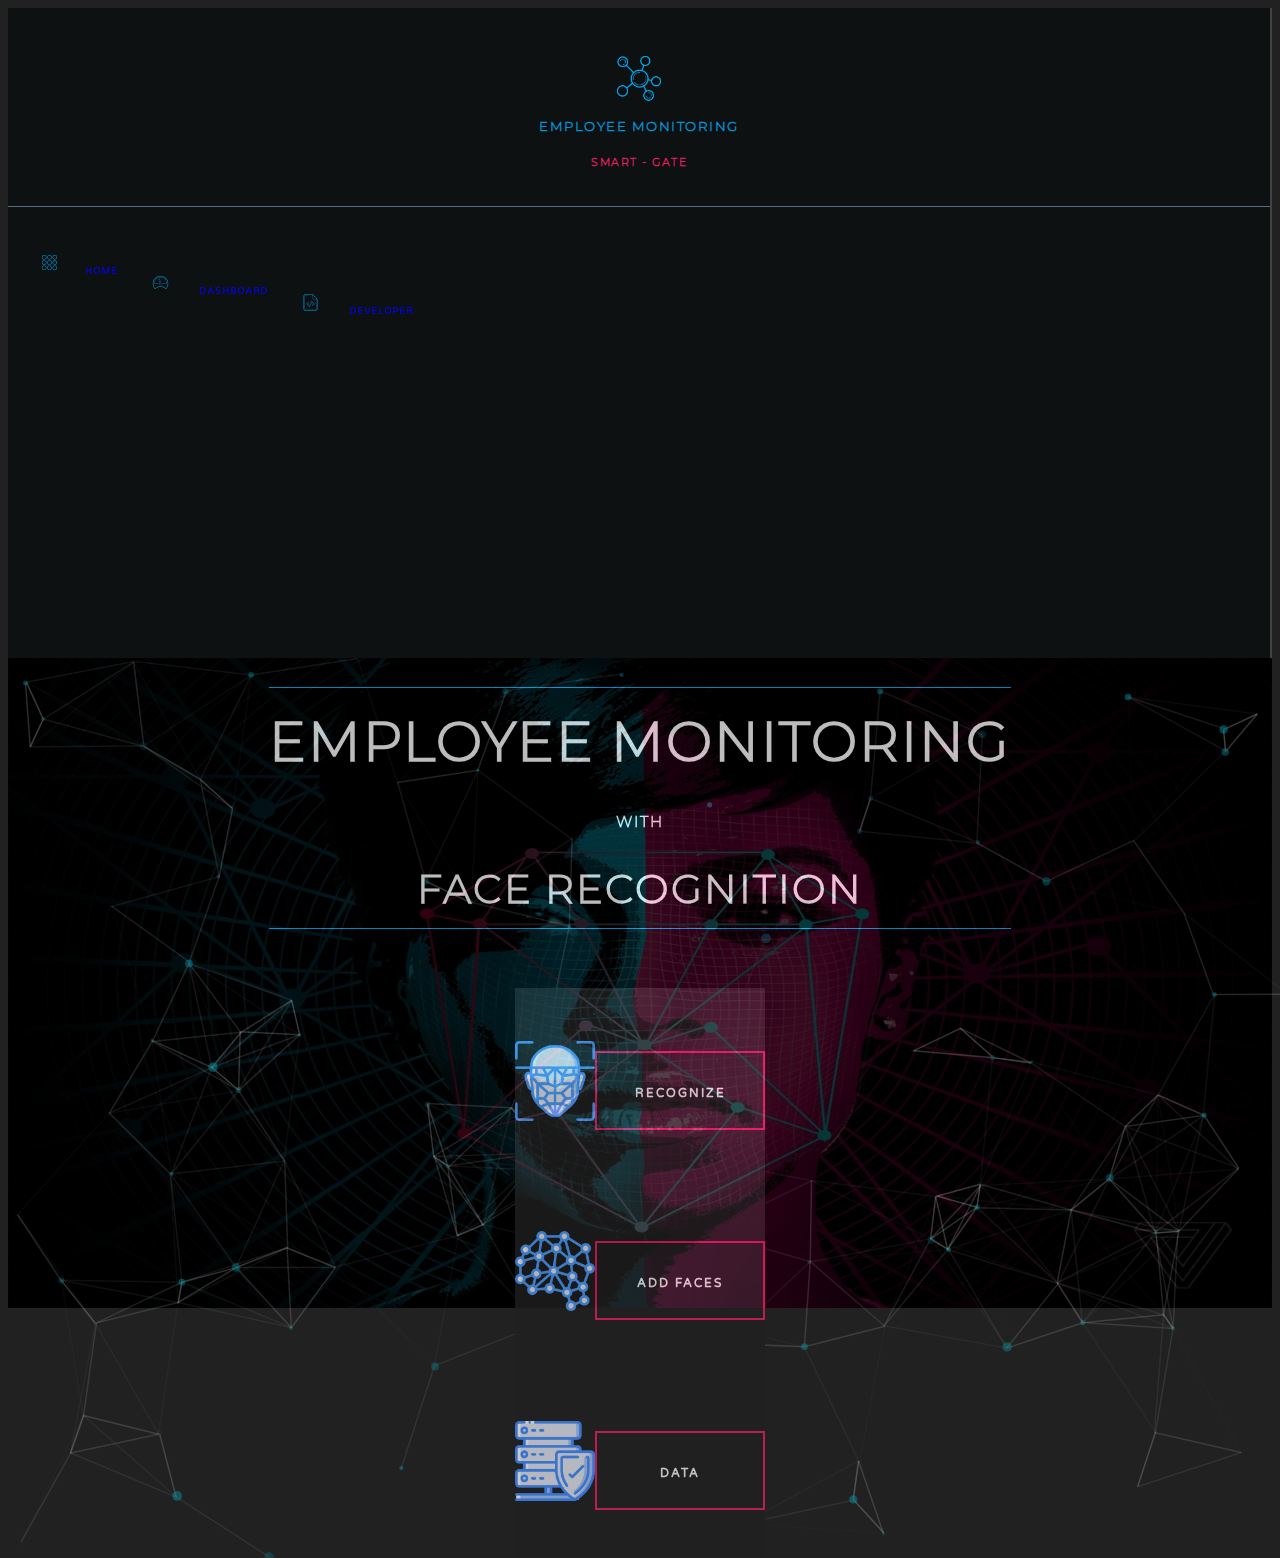
==== template/index.html @ 38962360 "For Raspi" ====
<!DOCTYPE html>
<html>

<head>
    <link rel="stylesheet" href="../node_modules/bootstrap/dist/css/bootstrap.min.css">
    <link rel="stylesheet" href="../static/css/bootstrap-datepicker.min.css">
    <link rel="stylesheet" href="../static/css/style.css">
    <meta charset="UTF-8">
    <title>Employee Monitoring</title>
</head>

<body ng-app="mainApp">
    <div class="row" id="main-row">
        <div class="col-lg-3" id="sidebar-col">
            <div id="header-wrapper">
                <center>
                    <img src="../static/icons/icons8-mind-map-100.png" alt="">
                    <h5>EMPLOYEE MONITORING</h5>
                    <h6>SMART - GATE</h6>
                </center>
            </div>
            <hr id="separator">
            <div id="button-wrapper">
                <a href="#!/landingPage" class="btn btn-primary" id="first-btn">
                    <p><img src="../static/icons/icons8-circled-menu-23.png" alt=""><span></span>Home</p>
                </a>
                <br>
                <a href="#!/dashboard" class="btn btn-primary" id="second-btn">
                    <p><img src="../static/icons/icons8-speed-23.png" alt=""> <span></span>Dashboard</p>
                </a>
                <br>
                <!-- <a href="#!/recognize" class="btn btn-primary" id="third-btn">
                    <p><img src="../static/icons/icons8-settings-23.png" alt=""> <span></span>Settings </p>
                </a>
                <br> -->
                <a href="#!/developer" class="btn btn-primary" id="fourth-btn">
                    <p><img src="../static/icons/icons8-source-code-23.png" alt=""> <span></span>Developer</p>
                </a>
            </div>
        </div>
        <div class="col-lg-9" id="main-col">
            <div id="main-view-wrapper">
                <ng-view></ng-view>
            </div>
        </div>
    </div>

    <!-- Static Library -->
    <script src="../static/js/lib/angular.min.js"></script>
    <script src="../static/js/lib/angular-route.min.js"></script>
    <script src="../static/js/lib/angular-animate.min.js"></script>
    <script src="../static/js/lib/particles.min.js"></script>
    <script src="../static/js/app.js"></script>
    
    <script src="../node_modules/jquery/dist/jquery.js"></script>
    <script src="../static/js/config.js"></script>
    <script src="../node_modules/bootstrap/dist/js/bootstrap.min.js"></script>
    <script src="../static/js/lib/bootstrap-datepicker.min.js "></script>
    <script src="../node_modules/sweetalert/dist/sweetalert.min.js"></script>

    <!-- Angular Pages -->
    <script src="../static/js/component/dashboard/Dashboard.js"></script>
    <script src="../static/js/component/landing-page/LandingPage.js"></script>

    <!-- Controller -->
    <script src="../static/js/component/service/ServiceController.js"></script>
    <script src="../static/js/component/add-faces/AddFacesController.js"></script>
    <script src="../static/js/component/add-faces-two/AddFacesTwoController.js"></script>
    <script src="../static/js/component/add-faces-three/AddFacesThreeController.js"></script>
    <script src="../static/js/component/data-page/DataController.js"></script>
    <script src="../static/js/component/form/FormController.js"></script>
    <script src="../static/js/component/recognize/RecognizeController.js"></script>
    <script src="../static/js/component/developer/DeveloperController.js"></script>
    <script src="../static/js/component/central-data/CentralDataController.js"></script>
    <script src="../static/js/component/login-data/LoginDataController.js"></script>
    <script src="../static/js/component/logout-data/LogoutDataController.js"></script>

    <!-- Services -->
    <script src="../static/js/services/FaceInformationService.js"></script>
    <script src="../static/js/services/LoginEmployeeService.js"></script>
    <script src="../static/js/services/LogoutEmployeeService.js"></script>
</body>


</html>
---- static/css/style.css ----
@font-face {
    font-family: 'Varela-Round';
    src: url('../fonts/VarelaRound-Regular.ttf')
}

@font-face {
    font-family: 'Montserrat-Light';
    src: url('../fonts/Montserrat-Light.ttf')
}

* {
    font-family: 'Varela-Round';
    letter-spacing: 1.5px;
}

p {
    font-size: 14px;
    letter-spacing: 1.5px;
}

body {
    background-color: #212121;
    color: #F5F5F5;
}
a.btn,
button.btn {
    font-family: 'Varela-Round';
    text-transform: uppercase;
    font-size: .8em;
    border-radius: 1.5px;
}

.title {
    margin-top: 15px;
    font-size: 28px;
    font-family: 'Montserrat-Light';
    letter-spacing: 2px;
    color: #03A9F4;
}

#separator {
    background-color: #424242;
    border: none;
    height: 1px;
    width: 250px;
}

#main-row {
    margin: 0 !important
}

#main-col {
    padding: 0 !important;
    margin: 0;
}

#sidebar-col {
    padding: 0 !important;
    border-right: 2px solid #424242;
    height: 650px;
    background-color: #0e1111;
}

#header-wrapper {
    background-color: #0e1111;
    height: 190px;
}

#header-wrapper > center > h5 {
    font-family: 'Montserrat-Light';
    margin-top: 5px;
    opacity: 0.85;
    color: #03a9f4;
    /* height: 110px; */
}


#header-wrapper > center > img {
    margin-top: 40px;
    height: 60px;
}

#header-wrapper > center > h6 {
    margin-top: 8px;
    font-family: 'Montserrat-Light';
    text-transform: uppercase;
    color: #E91E63;
}


#button-wrapper {
    margin-top: 30px;
}

#button-wrapper > a {
    width: 100%;
    height: 60px;
    border-radius: 0;
    background-color:  #0e1111;
    border: none;
}

#button-wrapper > a:hover {
    background-color: #2196F3;
}

#button-wrapper > a > p {
    font-size: .7em;
    font-family: 'Varela-Round';
    margin-top: 14px;
    text-transform: uppercase;
    letter-spacing: 1px;
}

.btn:focus,
.btn:active {
    outline: none !important;
    box-shadow: none;
}

/* Button Label */
#first-btn > p,
#second-btn > p,
#third-btn > p,
#fourth-btn > p{
    padding-left: 30px;
    float: left;
}


#first-btn > p > img,
#second-btn > p > img,
#third-btn > p > img,
#fourth-btn > p > img{
    padding-right: 25px;
}

/* Landing Page */
#landingpage-main-section {
    background-color: #0B0C10;
    height: 650px;
    background-image: url('../img/acastro_170919_2003_0001.0.jpg');
    background-size: 100% 100%;
    background-position: center;
    background-repeat: no-repeat;
    position: relative;
}

#layer-color {
    position: absolute;
    height: 100%;
    width: 100%;
    top: 0;
    left: 0;
    background-color: black;
    opacity: .77;
}

#particles-js {
    /* height: 640px; */
    position: fixed;
    height: 100%;
    width: 100%;
}

#content-wrapper {
    width: 100%;
    z-index: 100;
    position: absolute;
    top: 0;
    left: 0;
}

#upper-content {
    height: 300px;
    /* border-bottom: 1px solid #03a9f4; */
}

#upper-content-wrapper {
    width: 100%;
    height: 100%;
    display: flex;
    justify-content: center;
    align-items: center;
}

#upper-content-wrapper > div {
    border-top: 1px solid #03a9f4;
    border-bottom: 1px solid #03a9f4;
}

#upper-content-wrapper > div > h1{
    margin-top: 20px;
    font-family: 'Montserrat-Light';
    text-transform: uppercase;
    font-size: 55px;
    letter-spacing: 2px;    
    text-align: center;
}

#upper-content-wrapper > div > h2{
    font-family: 'Montserrat-Light';
    text-transform: uppercase;
    font-size: 40px;
    letter-spacing: 2px;    
    text-align: center;
    margin-bottom: 15px;
}


#upper-content-wrapper > div > h4{
    font-family: 'Montserrat-Light';
    text-transform: uppercase;
    font-size: 15px;
    letter-spacing: 2px;    
    text-align: center;
}

#card-content-wrapper {
    margin-top: 30px;
    width: 100%;
}

#card-box {
    background-color: #212121;
    height: 190px;
    width: 250px;
    display: flex;
    justify-content: center;
    align-items: center;
    text-decoration: none;
}

#card-box:hover {
    border: 2px solid #03a9f4;
}

#image-box > img{
    height: 80px;
    width: 80px;
}

#label-wrapper {
    margin-top: 15px;
    padding-left: 20px;
    padding-right: 20px;
    padding-top: 5px;
    border: 2px solid #E91E63;
    width: 150px;
}

#label {
    font-family: 'Varela-Round';
    color: #F5F5F5;
    font-size: 12px;
    text-transform: uppercase;
    letter-spacing: 2px;
}

#back-icon:hover {
    border: 1px solid #03a9f4;
    border-radius: 100px;
}

#progress-bar-wrapper {
    margin-top: 40px;
}

/* Progress Bar*/
#progress-bar-one,
#progress-bar-two,
#progress-bar-three {
    counter-reset: step;
}

#progress-bar-one li,
#progress-bar-two li,
#progress-bar-three li {
    font-family: 'Varela-Round';
    list-style-type: none;
    float: left;
    width: 30%;
    position: relative;
    text-align: center;
}

#progress-bar-one li::before,
#progress-bar-two li::before,
#progress-bar-three li::before {
    content: counter(step);
    counter-increment: step;
    width: 40px;
    height: 40px;
    line-height: 40px;
    border: 1px solid #9E9E9E;
    border-radius: 100px;
    display: block;
    text-align: center;
    margin: 0 auto 10px auto;
    background-color: #232b2b;
}

#progress-bar-one li::after,
#progress-bar-two li::after,
#progress-bar-three li::after{
    content: '';
    position: absolute;
    width: 250px;
    height: 1px;
    background-color: #9E9E9E;
    top: 20px;
    left: -45%;
    z-index: -1;
}

#progress-bar-one li:first-child::after,
#progress-bar-two li:first-child::after,
#progress-bar-three li:first-child::after {
    content: none;
}

#progress-bar-one li.active,
#progress-bar-two li.active,
#progress-bar-two li.active-two,
#progress-bar-three li.active,
#progress-bar-three li.active-two,
#progress-bar-three li.active-three {
    color: #03A9F4;
}

#progress-bar-one li.active::before,
#progress-bar-two li.active::before,
#progress-bar-two li.active-two::before,
#progress-bar-three li.active::before,
#progress-bar-three li.active-two::before,
#progress-bar-three li.active-three::before {
    border-color: #03A9F4;
    background-color: #03A9F4;
    color: #F5F5F5;
}

#progress-bar-two li.active + li::after,
#progress-bar-three li.active + li::after,
#progress-bar-three li.active-two + li::after {
    background-color: #03A9F4;
}

#update-form-wrapper {
    margin-top: 20px;
    width: 700px;
    background-color: #263238;
    padding: 25px 50px 10px 50px;
}

/* -------------- */

#form-wrapper {
    margin-top: 135px;
    width: 700px;
    background-color: #263238;
    padding: 25px 50px 50px 50px;
}

#update-btn {
    margin-top: 10px;
    margin-bottom: 15px;
    /* float: right; */
    width: 100%
}

#next-btn {
    margin-bottom: 15px;
    float: right;
}

#back-btn {
    margin-bottom: 15px;
    float: left;
}

#update-btn-wrapper {
    margin-bottom: 5px;
}

#btn-wrapper {
    margin-bottom: 30px;
}

#update-form-wrapper > form > input,
#update-form-wrapper > form > div.row > div.col-lg-6> input,
#form-wrapper > form > input,
#form-wrapper > form > div.row > div.col-lg-6> input{
    margin-bottom: 10px;
    border-radius: 0px;
    background-color: #263238;
    color: #F5F5F5;
    border-color: #78909C;
    font-size: 12px;

}

#update-form-wrapper > form > label,
#update-form-wrapper > form > div.row > div.col-lg-6> label,
#form-wrapper > form > label,
#form-wrapper > form > div.row > div.col-lg-6> label{
    float: left;
    font-size: 10px;
}


#form-wrapper > h4 {
    margin-bottom: 15px;
}

#capture-box {
    height: 100px;
    width: 100px;
    /* border: 1px solid #03A9F4; */
    /* border-radius: 10px; */
    background-image: url('../icons/icons8-face-id-100.png');
    background-size: cover;
    background-repeat: no-repeat;
    /* border-color: red; */
}

#capture-btn {
    margin-top: 10px;
    width: 200px;
}

#separator {
    border: none;
    background-color: #546E7A;
    width: 100%;
}

#employee-info-wrapper {
    border-left: 2px solid #03A9F4;
    padding-left: 10px;
}

#employee-info-wrapper > h6{
    text-align: left;
    padding-top: 6px;
    font-size: 13px;
}

#warningModal {
    color: #F5F5F5;
    background-color: #263238;
}

#modalMessage {
    color: #e57373;
}

#test {
    display: none;
}

/* Recognize */
#reconize-banner {
    height: 250px;
    display: flex;
    justify-content: center;
    align-items: center;
    padding: 0 180px 0 180px;

}

#recognize-cards{
    background-color: #263238;
    height: 190px;
    width: 300px;
    display: flex;
    justify-content: center;
    align-items: center;
    text-decoration: none;
    margin-top: 40px;
}

#recognize-cards:hover {
    border: 2px solid #03a9f4;
}

#recognize-cards > h6 {
    font-size: 12px;
    text-transform: uppercase;
    letter-spacing: 2px;
    padding: 5px 10px 5px 10px;
    color: #03A9F4;
    border: 2px solid #03A9F4;;
}

/* Data */

#data-btn-wrapper {
    padding: 0 40px 0 40px;
}

#data-banner {
    height: 250px;
    display: flex;
    justify-content: center;
    align-items: center;
    padding: 0 180px 0 180px;
}

#data-recognize-cards{
    background-color: #263238;
    height: 180px;
    width: 100%;
    display: flex;
    justify-content: center;
    align-items: center;
    text-decoration: none;
    margin-top: 40px;
}

#data-recognize-cards:hover {
    border: 2px solid #03a9f4;
}

#data-recognize-cards > h6 {
    font-size: 12px;
    text-transform: uppercase;
    letter-spacing: 2px;
    padding: 5px 10px 5px 10px;
    color: #03A9F4;
    border: 2px solid #03A9F4;;
}

/* Dashboard */
#dashboard-label-wrapper > h6{
    float: left;
    padding-left: 50px;
}

#dashboard-recognize-cards-one {
    border-left: 2px solid #EC407A; 
}


#dashboard-recognize-cards-two {
    border-left: 2px solid #81C784; 
}

#dashboard-recognize-cards-three {
    border-left: 2px solid #FFB74D; 
}

#dashboard-card-wrapper 
> center 
> .row 
> .col-lg-4 > div > a{
    /* border-left: 2px solid #EC407A; */
    background-color: #263238;
    height: 150px;
    width: 100%f;
    text-decoration: none;
    margin-top: 40px;
    padding-top: 20px;
}

#dashboard-image-box > img{
    float: right;
    padding-right: 20px;
    height: 80px;
}

#dashboard-image-box > h3 {
    font-family: 'Montserrat-Light';
    margin-top: 20px;
    /* padding-right: 100px !important; */
}

#dashboard-recognize-cards > h6 {
    font-size: 12px;
    text-transform: uppercase;
    letter-spacing: 2px;
    padding: 5px 10px 5px 10px;
    color: #03A9F4;
    border: 2px solid #03A9F4;
}

#dashboard-card-wrapper 
> center 
> .row 
> .col-lg-6 > .big-cards{
    background-color: #263238;
    height: 300px;
    width: 100%;
}

#dashboard-card-wrapper {
    padding: 0 50px 0 50px;
}

/* Login Data */
#logout-data-search,
#login-data-search {
    height: 200px;
}


/* Tables */
#table-wrapper {
    display: block;
    max-height: 480px;
    overflow-y: auto;
    -ms-overflow-style: -ms-autohiding-scrollbar;
}

#logout-table-wrapper,
#login-table-wrapper {
    display: block;
    max-height: 300px;
    overflow-y: auto;
    -ms-overflow-style: -ms-autohiding-scrollbar;
}

#read-only-employee-id {
    color: #03A9F4 !important;
}

/* Developer */
#developer-wrapper {
    margin-top: 40px;
}

#developer-wrapper 
> .row 
> .col-lg-4 
> .developer-cards {
    border: 2px solid #03A9F4;
    border-radius: 20px;
    height: 480px;
}


#developer-wrapper
> .row 
> .col-lg-4 
> .developer-cards 
> .container 
> .img-boxes {
    margin-top: 30px;
    margin-bottom: 30px;
}

#info-wrapper > h6{
    font-size: 10px;
    margin-bottom: 10px;
}

#info-wrapper > h6 > img {
    height: 18px;
    width: 18px;
}
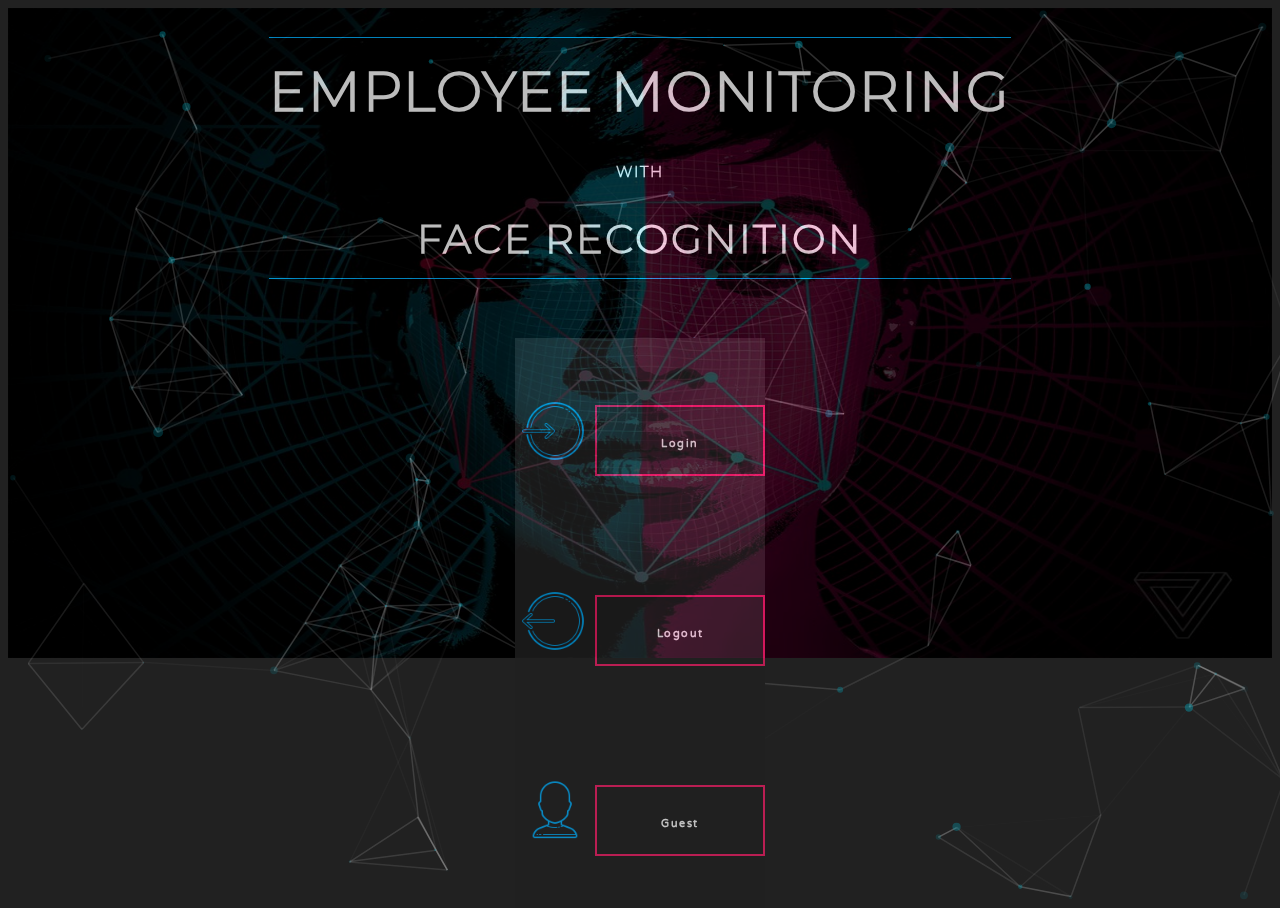
==== commit af04d8ae: "Modify Landing Page" ====
--- a/template/index.html
+++ b/template/index.html
@@ -10,40 +10,13 @@
 </head>
 
 <body ng-app="mainApp">
-    <div class="row" id="main-row">
-        <div class="col-lg-3" id="sidebar-col">
-            <div id="header-wrapper">
-                <center>
-                    <img src="../static/icons/icons8-mind-map-100.png" alt="">
-                    <h5>EMPLOYEE MONITORING</h5>
-                    <h6>SMART - GATE</h6>
-                </center>
-            </div>
-            <hr id="separator">
-            <div id="button-wrapper">
-                <a href="#!/landingPage" class="btn btn-primary" id="first-btn">
-                    <p><img src="../static/icons/icons8-circled-menu-23.png" alt=""><span></span>Home</p>
-                </a>
-                <br>
-                <a href="#!/dashboard" class="btn btn-primary" id="second-btn">
-                    <p><img src="../static/icons/icons8-speed-23.png" alt=""> <span></span>Dashboard</p>
-                </a>
-                <br>
-                <!-- <a href="#!/recognize" class="btn btn-primary" id="third-btn">
-                    <p><img src="../static/icons/icons8-settings-23.png" alt=""> <span></span>Settings </p>
-                </a>
-                <br> -->
-                <a href="#!/developer" class="btn btn-primary" id="fourth-btn">
-                    <p><img src="../static/icons/icons8-source-code-23.png" alt=""> <span></span>Developer</p>
-                </a>
-            </div>
-        </div>
-        <div class="col-lg-9" id="main-col">
-            <div id="main-view-wrapper">
-                <ng-view></ng-view>
-            </div>
+
+    <div class="" id="main-col">
+        <div id="main-view-wrapper">
+            <ng-view></ng-view>
         </div>
     </div>
+
 
     <!-- Static Library -->
     <script src="../static/js/lib/angular.min.js"></script>
@@ -51,29 +24,15 @@
     <script src="../static/js/lib/angular-animate.min.js"></script>
     <script src="../static/js/lib/particles.min.js"></script>
     <script src="../static/js/app.js"></script>
-    
+
     <script src="../node_modules/jquery/dist/jquery.js"></script>
     <script src="../static/js/config.js"></script>
     <script src="../node_modules/bootstrap/dist/js/bootstrap.min.js"></script>
     <script src="../static/js/lib/bootstrap-datepicker.min.js "></script>
     <script src="../node_modules/sweetalert/dist/sweetalert.min.js"></script>
 
-    <!-- Angular Pages -->
-    <script src="../static/js/component/dashboard/Dashboard.js"></script>
+    <!-- Controller -->
     <script src="../static/js/component/landing-page/LandingPage.js"></script>
-
-    <!-- Controller -->
-    <script src="../static/js/component/service/ServiceController.js"></script>
-    <script src="../static/js/component/add-faces/AddFacesController.js"></script>
-    <script src="../static/js/component/add-faces-two/AddFacesTwoController.js"></script>
-    <script src="../static/js/component/add-faces-three/AddFacesThreeController.js"></script>
-    <script src="../static/js/component/data-page/DataController.js"></script>
-    <script src="../static/js/component/form/FormController.js"></script>
-    <script src="../static/js/component/recognize/RecognizeController.js"></script>
-    <script src="../static/js/component/developer/DeveloperController.js"></script>
-    <script src="../static/js/component/central-data/CentralDataController.js"></script>
-    <script src="../static/js/component/login-data/LoginDataController.js"></script>
-    <script src="../static/js/component/logout-data/LogoutDataController.js"></script>
 
     <!-- Services -->
     <script src="../static/js/services/FaceInformationService.js"></script>
--- a/static/css/style.css
+++ b/static/css/style.css
@@ -47,92 +47,6 @@
 
 #main-row {
     margin: 0 !important
-}
-
-#main-col {
-    padding: 0 !important;
-    margin: 0;
-}
-
-#sidebar-col {
-    padding: 0 !important;
-    border-right: 2px solid #424242;
-    height: 650px;
-    background-color: #0e1111;
-}
-
-#header-wrapper {
-    background-color: #0e1111;
-    height: 190px;
-}
-
-#header-wrapper > center > h5 {
-    font-family: 'Montserrat-Light';
-    margin-top: 5px;
-    opacity: 0.85;
-    color: #03a9f4;
-    /* height: 110px; */
-}
-
-
-#header-wrapper > center > img {
-    margin-top: 40px;
-    height: 60px;
-}
-
-#header-wrapper > center > h6 {
-    margin-top: 8px;
-    font-family: 'Montserrat-Light';
-    text-transform: uppercase;
-    color: #E91E63;
-}
-
-
-#button-wrapper {
-    margin-top: 30px;
-}
-
-#button-wrapper > a {
-    width: 100%;
-    height: 60px;
-    border-radius: 0;
-    background-color:  #0e1111;
-    border: none;
-}
-
-#button-wrapper > a:hover {
-    background-color: #2196F3;
-}
-
-#button-wrapper > a > p {
-    font-size: .7em;
-    font-family: 'Varela-Round';
-    margin-top: 14px;
-    text-transform: uppercase;
-    letter-spacing: 1px;
-}
-
-.btn:focus,
-.btn:active {
-    outline: none !important;
-    box-shadow: none;
-}
-
-/* Button Label */
-#first-btn > p,
-#second-btn > p,
-#third-btn > p,
-#fourth-btn > p{
-    padding-left: 30px;
-    float: left;
-}
-
-
-#first-btn > p > img,
-#second-btn > p > img,
-#third-btn > p > img,
-#fourth-btn > p > img{
-    padding-right: 25px;
 }
 
 /* Landing Page */
@@ -249,412 +163,3 @@
     width: 150px;
 }
 
-#label {
-    font-family: 'Varela-Round';
-    color: #F5F5F5;
-    font-size: 12px;
-    text-transform: uppercase;
-    letter-spacing: 2px;
-}
-
-#back-icon:hover {
-    border: 1px solid #03a9f4;
-    border-radius: 100px;
-}
-
-#progress-bar-wrapper {
-    margin-top: 40px;
-}
-
-/* Progress Bar*/
-#progress-bar-one,
-#progress-bar-two,
-#progress-bar-three {
-    counter-reset: step;
-}
-
-#progress-bar-one li,
-#progress-bar-two li,
-#progress-bar-three li {
-    font-family: 'Varela-Round';
-    list-style-type: none;
-    float: left;
-    width: 30%;
-    position: relative;
-    text-align: center;
-}
-
-#progress-bar-one li::before,
-#progress-bar-two li::before,
-#progress-bar-three li::before {
-    content: counter(step);
-    counter-increment: step;
-    width: 40px;
-    height: 40px;
-    line-height: 40px;
-    border: 1px solid #9E9E9E;
-    border-radius: 100px;
-    display: block;
-    text-align: center;
-    margin: 0 auto 10px auto;
-    background-color: #232b2b;
-}
-
-#progress-bar-one li::after,
-#progress-bar-two li::after,
-#progress-bar-three li::after{
-    content: '';
-    position: absolute;
-    width: 250px;
-    height: 1px;
-    background-color: #9E9E9E;
-    top: 20px;
-    left: -45%;
-    z-index: -1;
-}
-
-#progress-bar-one li:first-child::after,
-#progress-bar-two li:first-child::after,
-#progress-bar-three li:first-child::after {
-    content: none;
-}
-
-#progress-bar-one li.active,
-#progress-bar-two li.active,
-#progress-bar-two li.active-two,
-#progress-bar-three li.active,
-#progress-bar-three li.active-two,
-#progress-bar-three li.active-three {
-    color: #03A9F4;
-}
-
-#progress-bar-one li.active::before,
-#progress-bar-two li.active::before,
-#progress-bar-two li.active-two::before,
-#progress-bar-three li.active::before,
-#progress-bar-three li.active-two::before,
-#progress-bar-three li.active-three::before {
-    border-color: #03A9F4;
-    background-color: #03A9F4;
-    color: #F5F5F5;
-}
-
-#progress-bar-two li.active + li::after,
-#progress-bar-three li.active + li::after,
-#progress-bar-three li.active-two + li::after {
-    background-color: #03A9F4;
-}
-
-#update-form-wrapper {
-    margin-top: 20px;
-    width: 700px;
-    background-color: #263238;
-    padding: 25px 50px 10px 50px;
-}
-
-/* -------------- */
-
-#form-wrapper {
-    margin-top: 135px;
-    width: 700px;
-    background-color: #263238;
-    padding: 25px 50px 50px 50px;
-}
-
-#update-btn {
-    margin-top: 10px;
-    margin-bottom: 15px;
-    /* float: right; */
-    width: 100%
-}
-
-#next-btn {
-    margin-bottom: 15px;
-    float: right;
-}
-
-#back-btn {
-    margin-bottom: 15px;
-    float: left;
-}
-
-#update-btn-wrapper {
-    margin-bottom: 5px;
-}
-
-#btn-wrapper {
-    margin-bottom: 30px;
-}
-
-#update-form-wrapper > form > input,
-#update-form-wrapper > form > div.row > div.col-lg-6> input,
-#form-wrapper > form > input,
-#form-wrapper > form > div.row > div.col-lg-6> input{
-    margin-bottom: 10px;
-    border-radius: 0px;
-    background-color: #263238;
-    color: #F5F5F5;
-    border-color: #78909C;
-    font-size: 12px;
-
-}
-
-#update-form-wrapper > form > label,
-#update-form-wrapper > form > div.row > div.col-lg-6> label,
-#form-wrapper > form > label,
-#form-wrapper > form > div.row > div.col-lg-6> label{
-    float: left;
-    font-size: 10px;
-}
-
-
-#form-wrapper > h4 {
-    margin-bottom: 15px;
-}
-
-#capture-box {
-    height: 100px;
-    width: 100px;
-    /* border: 1px solid #03A9F4; */
-    /* border-radius: 10px; */
-    background-image: url('../icons/icons8-face-id-100.png');
-    background-size: cover;
-    background-repeat: no-repeat;
-    /* border-color: red; */
-}
-
-#capture-btn {
-    margin-top: 10px;
-    width: 200px;
-}
-
-#separator {
-    border: none;
-    background-color: #546E7A;
-    width: 100%;
-}
-
-#employee-info-wrapper {
-    border-left: 2px solid #03A9F4;
-    padding-left: 10px;
-}
-
-#employee-info-wrapper > h6{
-    text-align: left;
-    padding-top: 6px;
-    font-size: 13px;
-}
-
-#warningModal {
-    color: #F5F5F5;
-    background-color: #263238;
-}
-
-#modalMessage {
-    color: #e57373;
-}
-
-#test {
-    display: none;
-}
-
-/* Recognize */
-#reconize-banner {
-    height: 250px;
-    display: flex;
-    justify-content: center;
-    align-items: center;
-    padding: 0 180px 0 180px;
-
-}
-
-#recognize-cards{
-    background-color: #263238;
-    height: 190px;
-    width: 300px;
-    display: flex;
-    justify-content: center;
-    align-items: center;
-    text-decoration: none;
-    margin-top: 40px;
-}
-
-#recognize-cards:hover {
-    border: 2px solid #03a9f4;
-}
-
-#recognize-cards > h6 {
-    font-size: 12px;
-    text-transform: uppercase;
-    letter-spacing: 2px;
-    padding: 5px 10px 5px 10px;
-    color: #03A9F4;
-    border: 2px solid #03A9F4;;
-}
-
-/* Data */
-
-#data-btn-wrapper {
-    padding: 0 40px 0 40px;
-}
-
-#data-banner {
-    height: 250px;
-    display: flex;
-    justify-content: center;
-    align-items: center;
-    padding: 0 180px 0 180px;
-}
-
-#data-recognize-cards{
-    background-color: #263238;
-    height: 180px;
-    width: 100%;
-    display: flex;
-    justify-content: center;
-    align-items: center;
-    text-decoration: none;
-    margin-top: 40px;
-}
-
-#data-recognize-cards:hover {
-    border: 2px solid #03a9f4;
-}
-
-#data-recognize-cards > h6 {
-    font-size: 12px;
-    text-transform: uppercase;
-    letter-spacing: 2px;
-    padding: 5px 10px 5px 10px;
-    color: #03A9F4;
-    border: 2px solid #03A9F4;;
-}
-
-/* Dashboard */
-#dashboard-label-wrapper > h6{
-    float: left;
-    padding-left: 50px;
-}
-
-#dashboard-recognize-cards-one {
-    border-left: 2px solid #EC407A; 
-}
-
-
-#dashboard-recognize-cards-two {
-    border-left: 2px solid #81C784; 
-}
-
-#dashboard-recognize-cards-three {
-    border-left: 2px solid #FFB74D; 
-}
-
-#dashboard-card-wrapper 
-> center 
-> .row 
-> .col-lg-4 > div > a{
-    /* border-left: 2px solid #EC407A; */
-    background-color: #263238;
-    height: 150px;
-    width: 100%f;
-    text-decoration: none;
-    margin-top: 40px;
-    padding-top: 20px;
-}
-
-#dashboard-image-box > img{
-    float: right;
-    padding-right: 20px;
-    height: 80px;
-}
-
-#dashboard-image-box > h3 {
-    font-family: 'Montserrat-Light';
-    margin-top: 20px;
-    /* padding-right: 100px !important; */
-}
-
-#dashboard-recognize-cards > h6 {
-    font-size: 12px;
-    text-transform: uppercase;
-    letter-spacing: 2px;
-    padding: 5px 10px 5px 10px;
-    color: #03A9F4;
-    border: 2px solid #03A9F4;
-}
-
-#dashboard-card-wrapper 
-> center 
-> .row 
-> .col-lg-6 > .big-cards{
-    background-color: #263238;
-    height: 300px;
-    width: 100%;
-}
-
-#dashboard-card-wrapper {
-    padding: 0 50px 0 50px;
-}
-
-/* Login Data */
-#logout-data-search,
-#login-data-search {
-    height: 200px;
-}
-
-
-/* Tables */
-#table-wrapper {
-    display: block;
-    max-height: 480px;
-    overflow-y: auto;
-    -ms-overflow-style: -ms-autohiding-scrollbar;
-}
-
-#logout-table-wrapper,
-#login-table-wrapper {
-    display: block;
-    max-height: 300px;
-    overflow-y: auto;
-    -ms-overflow-style: -ms-autohiding-scrollbar;
-}
-
-#read-only-employee-id {
-    color: #03A9F4 !important;
-}
-
-/* Developer */
-#developer-wrapper {
-    margin-top: 40px;
-}
-
-#developer-wrapper 
-> .row 
-> .col-lg-4 
-> .developer-cards {
-    border: 2px solid #03A9F4;
-    border-radius: 20px;
-    height: 480px;
-}
-
-
-#developer-wrapper
-> .row 
-> .col-lg-4 
-> .developer-cards 
-> .container 
-> .img-boxes {
-    margin-top: 30px;
-    margin-bottom: 30px;
-}
-
-#info-wrapper > h6{
-    font-size: 10px;
-    margin-bottom: 10px;
-}
-
-#info-wrapper > h6 > img {
-    height: 18px;
-    width: 18px;
-}
-
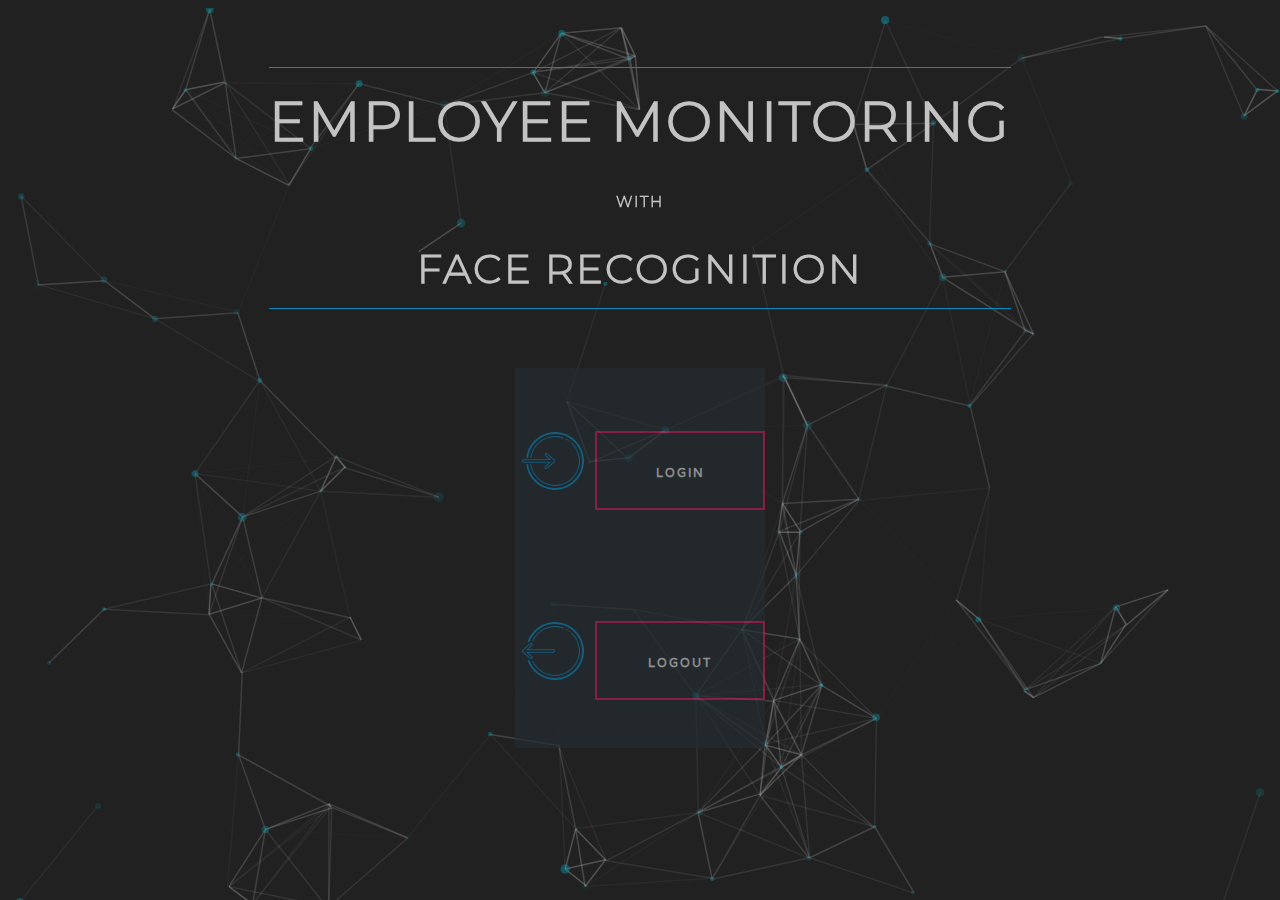
==== commit a55f911a: "Modify ui for light weight" ====
--- a/template/index.html
+++ b/template/index.html
@@ -33,6 +33,7 @@
 
     <!-- Controller -->
     <script src="../static/js/component/landing-page/LandingPage.js"></script>
+    <script src="../static/js/component/login/LoginController.js"></script>
 
     <!-- Services -->
     <script src="../static/js/services/FaceInformationService.js"></script>
--- a/static/css/style.css
+++ b/static/css/style.css
@@ -52,8 +52,9 @@
 /* Landing Page */
 #landingpage-main-section {
     background-color: #0B0C10;
-    height: 650px;
-    background-image: url('../img/acastro_170919_2003_0001.0.jpg');
+    /* background-image: url('../img/acastro_170919_2003_0001.0.jpg'); */
+    height: 100%;
+    width: 100%;
     background-size: 100% 100%;
     background-position: center;
     background-repeat: no-repeat;
@@ -66,7 +67,7 @@
     width: 100%;
     top: 0;
     left: 0;
-    background-color: black;
+    /* background-color: black; */
     opacity: .77;
 }
 
@@ -88,6 +89,7 @@
 #upper-content {
     height: 300px;
     /* border-bottom: 1px solid #03a9f4; */
+    margin-top: 30px;
 }
 
 #upper-content-wrapper {
@@ -136,18 +138,25 @@
 }
 
 #card-box {
-    background-color: #212121;
+    background-color: #263238;
     height: 190px;
     width: 250px;
     display: flex;
     justify-content: center;
     align-items: center;
     text-decoration: none;
+    opacity: .68;
 }
 
 #card-box:hover {
     border: 2px solid #03a9f4;
 }
+
+@media only screen and (max-width: 1000px) {
+    #card-box {
+        margin-bottom: 20px;
+    }
+  }
 
 #image-box > img{
     height: 80px;
@@ -163,3 +172,30 @@
     width: 150px;
 }
 
+#label {
+    font-family: 'Varela-Round';
+    color: #F5F5F5;
+    font-size: 12px;
+    text-transform: uppercase;
+    letter-spacing: 2px;
+}
+
+#back-icon:hover {
+    border: 1px solid #03a9f4;
+    border-radius: 100px;
+}
+
+#name {
+    text-transform: uppercase;
+    font-family: 'Montserrat-Light';
+    font-size: 60px;
+    font-weight: 300;
+    color: #00BCD4;
+}
+
+#info-wrapper {
+    margin-top: 60px;
+}
+
+
+
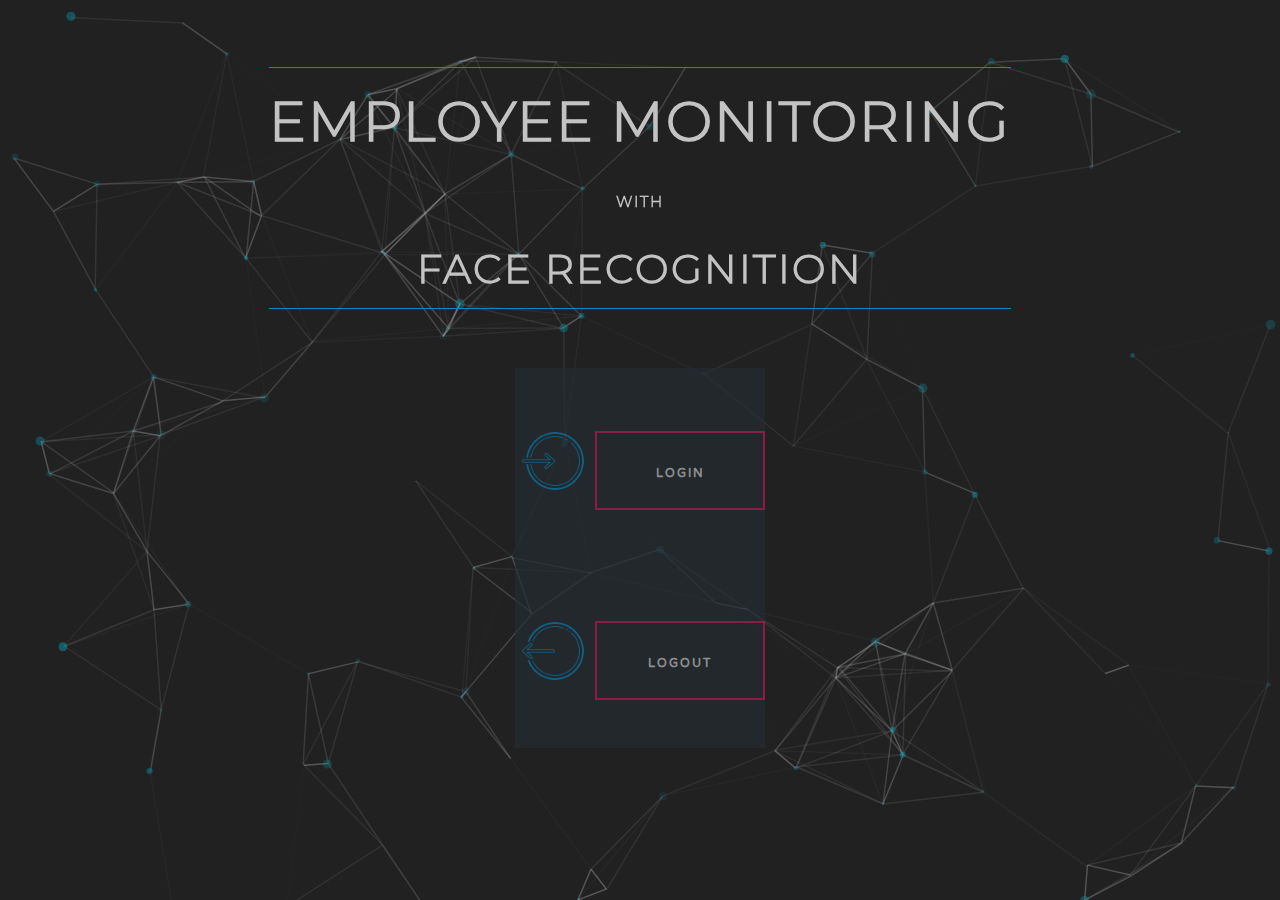
==== commit 32243209: "Modify UI for raspi" ====
--- a/template/index.html
+++ b/template/index.html
@@ -34,6 +34,7 @@
     <!-- Controller -->
     <script src="../static/js/component/landing-page/LandingPage.js"></script>
     <script src="../static/js/component/login/LoginController.js"></script>
+    <script src="../static/js/component/logout/LogoutController.js"></script>
 
     <!-- Services -->
     <script src="../static/js/services/FaceInformationService.js"></script>
--- a/static/css/style.css
+++ b/static/css/style.css
@@ -42,7 +42,7 @@
     background-color: #424242;
     border: none;
     height: 1px;
-    width: 250px;
+    width: 350px;
 }
 
 #main-row {
